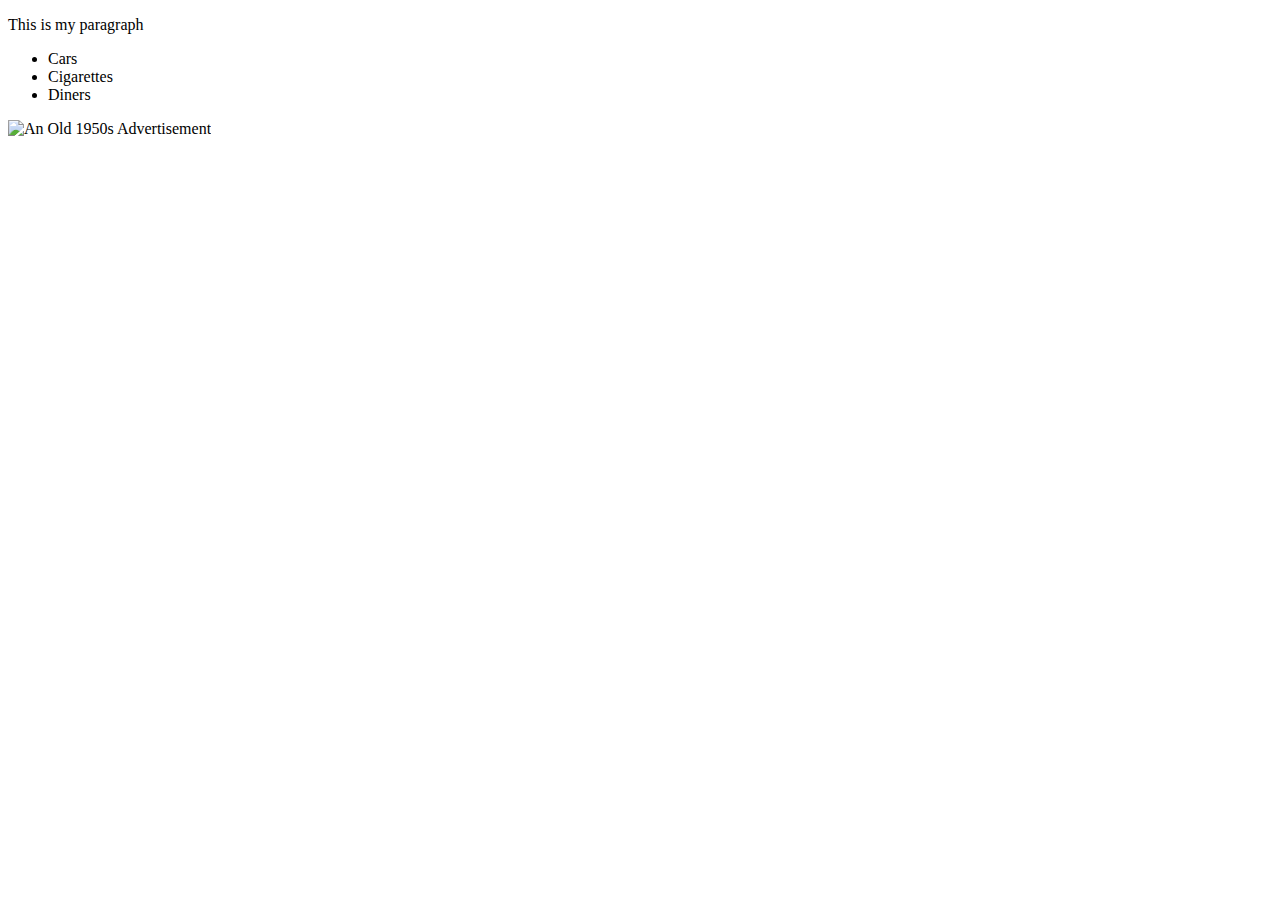
==== index.html @ a7d978a4 "Update index.html" ====
<!DOCTYPE html>
<html>
<head>
    <title>March 18, 2025</title>
</head>
<body>
    <p>This is my paragraph</p>
    <ul>
        <li>Cars</li>
        <li>Cigarettes</li>
        <li>Diners</li>
    </ul>

    <img src="50s ad.jpg" alt="An Old 1950s Advertisement">
</body>
</html>
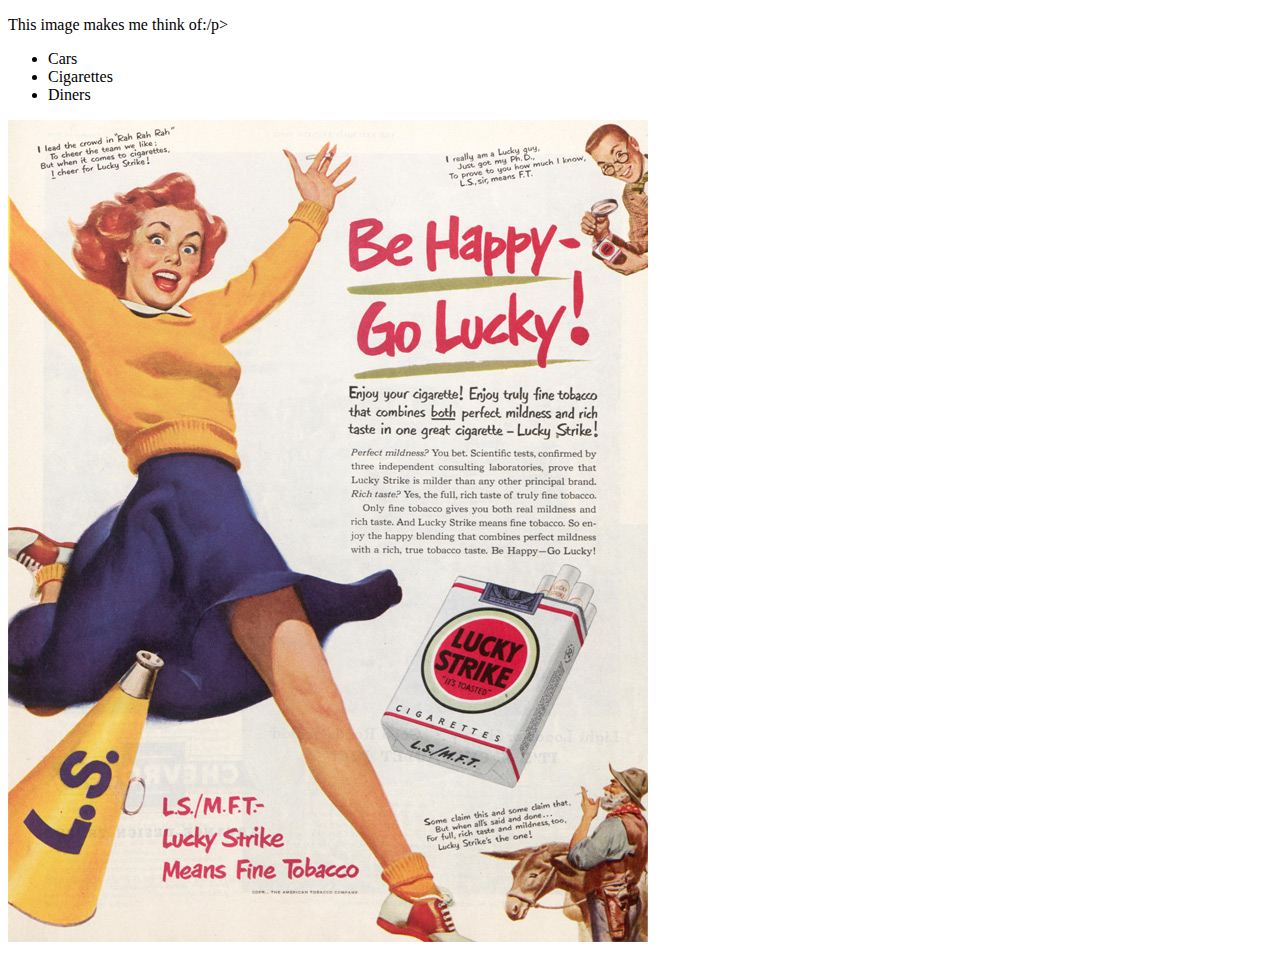
==== commit e4532174: "Update index.html" ====
--- a/index.html
+++ b/index.html
@@ -2,9 +2,13 @@
 <html>
 <head>
     <title>March 18, 2025</title>
+   <link rel="preconnect" href="https://fonts.googleapis.com">
+<link rel="preconnect" href="https://fonts.gstatic.com" crossorigin>
+<link href="https://fonts.googleapis.com/css2?family=Pacifico&display=swap" rel="stylesheet">
+    <link rel="stylesheet" href="styles.css">
 </head>
 <body>
-    <p>This is my paragraph</p>
+    <p>This image makes me think of:/p>
     <ul>
         <li>Cars</li>
         <li>Cigarettes</li>
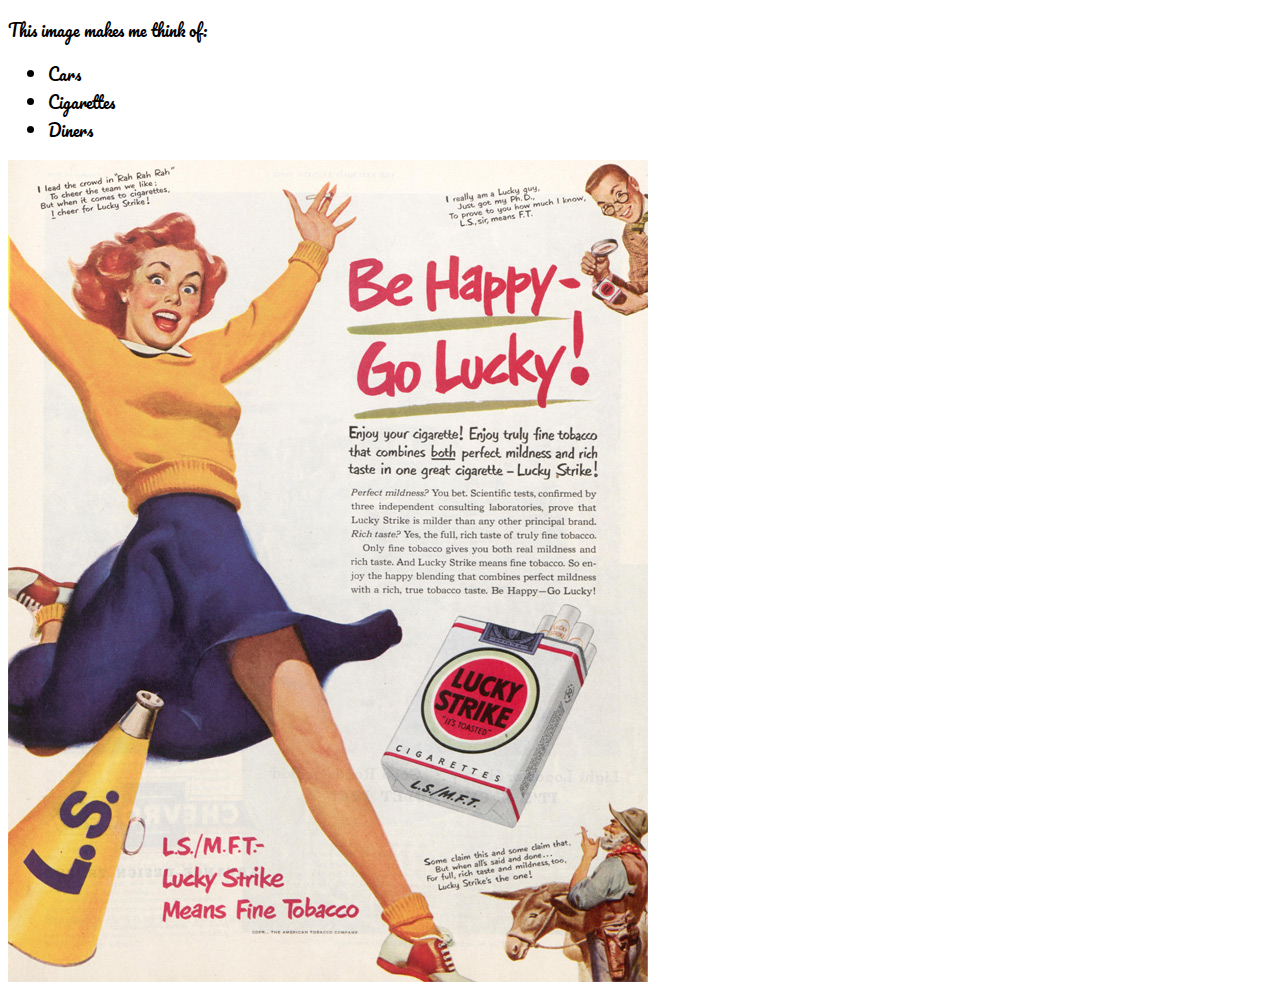
==== commit c3a97946: "Update index.html" ====
--- a/index.html
+++ b/index.html
@@ -8,7 +8,7 @@
     <link rel="stylesheet" href="styles.css">
 </head>
 <body>
-    <p>This image makes me think of:/p>
+    <p>This image makes me think of:</p>
     <ul>
         <li>Cars</li>
         <li>Cigarettes</li>
--- a/styles.css
+++ b/styles.css
@@ -0,0 +1,9 @@
+.pacifico-regular {
+    font-family: "Pacifico", cursive;
+    font-weight: 400;
+    font-style: normal;
+}
+
+body {
+    font-family: "Pacifico", cursive;
+}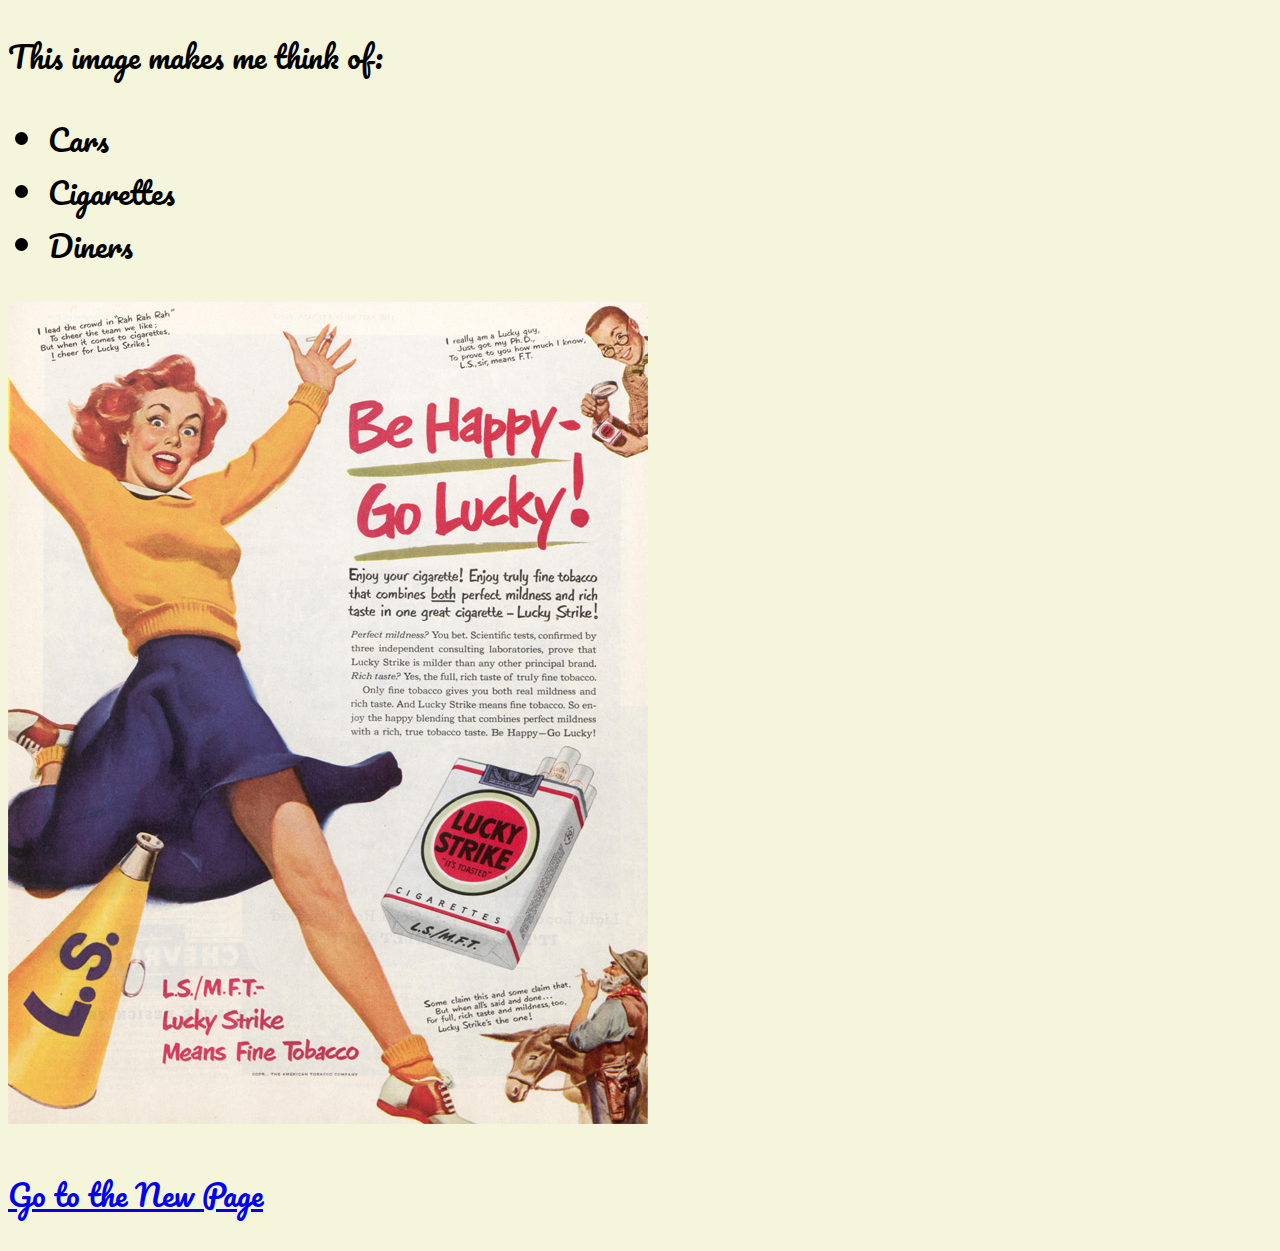
==== commit d5f7f11b: "Update index.html" ====
--- a/index.html
+++ b/index.html
@@ -16,5 +16,7 @@
     </ul>
 
     <img src="50s ad.jpg" alt="An Old 1950s Advertisement">
+
+    <p><a href="sample.html">Go to the New Page</a></p>
 </body>
 </html>
--- a/styles.css
+++ b/styles.css
@@ -6,4 +6,6 @@
 
 body {
     font-family: "Pacifico", cursive;
-}+    background-color: beige;
+    font-size: 30px; 
+}
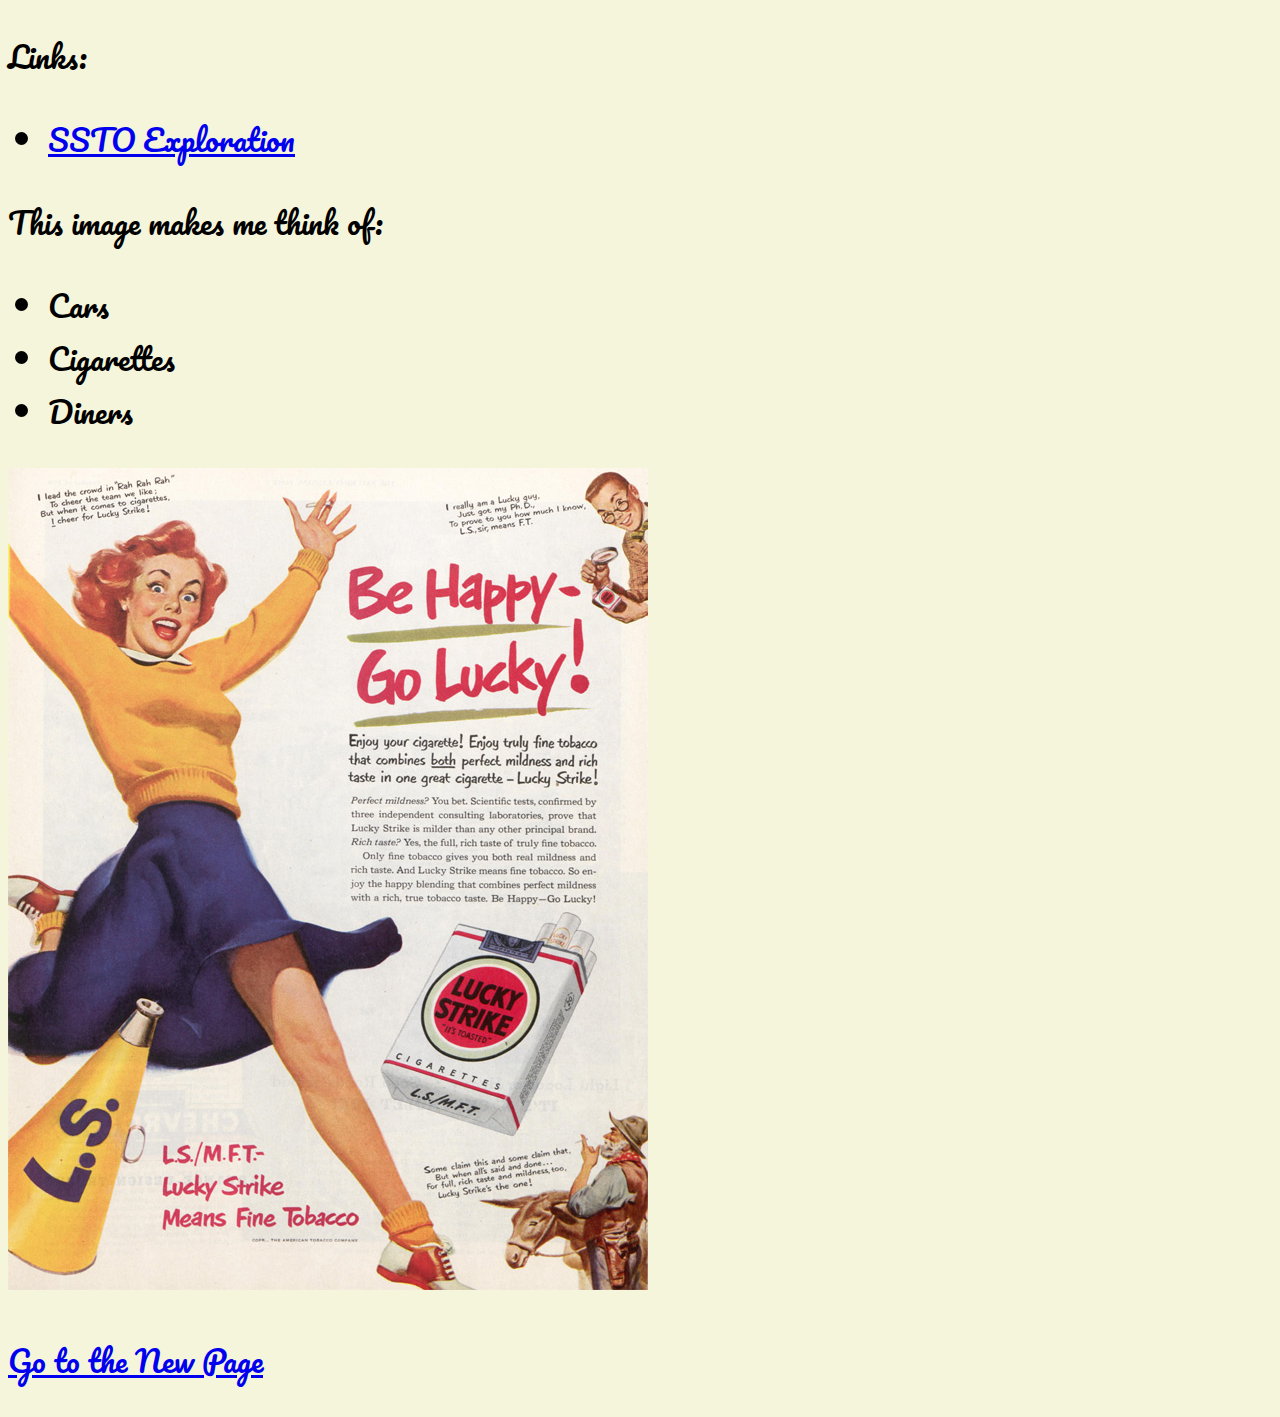
==== commit f5ffd79e: "Update index.html" ====
--- a/index.html
+++ b/index.html
@@ -8,6 +8,10 @@
     <link rel="stylesheet" href="styles.css">
 </head>
 <body>
+    <p> Links:</p>
+    <ul>
+        <li><a href="ssto.html">SSTO Exploration</a></li>
+    </ul>
     <p>This image makes me think of:</p>
     <ul>
         <li>Cars</li>
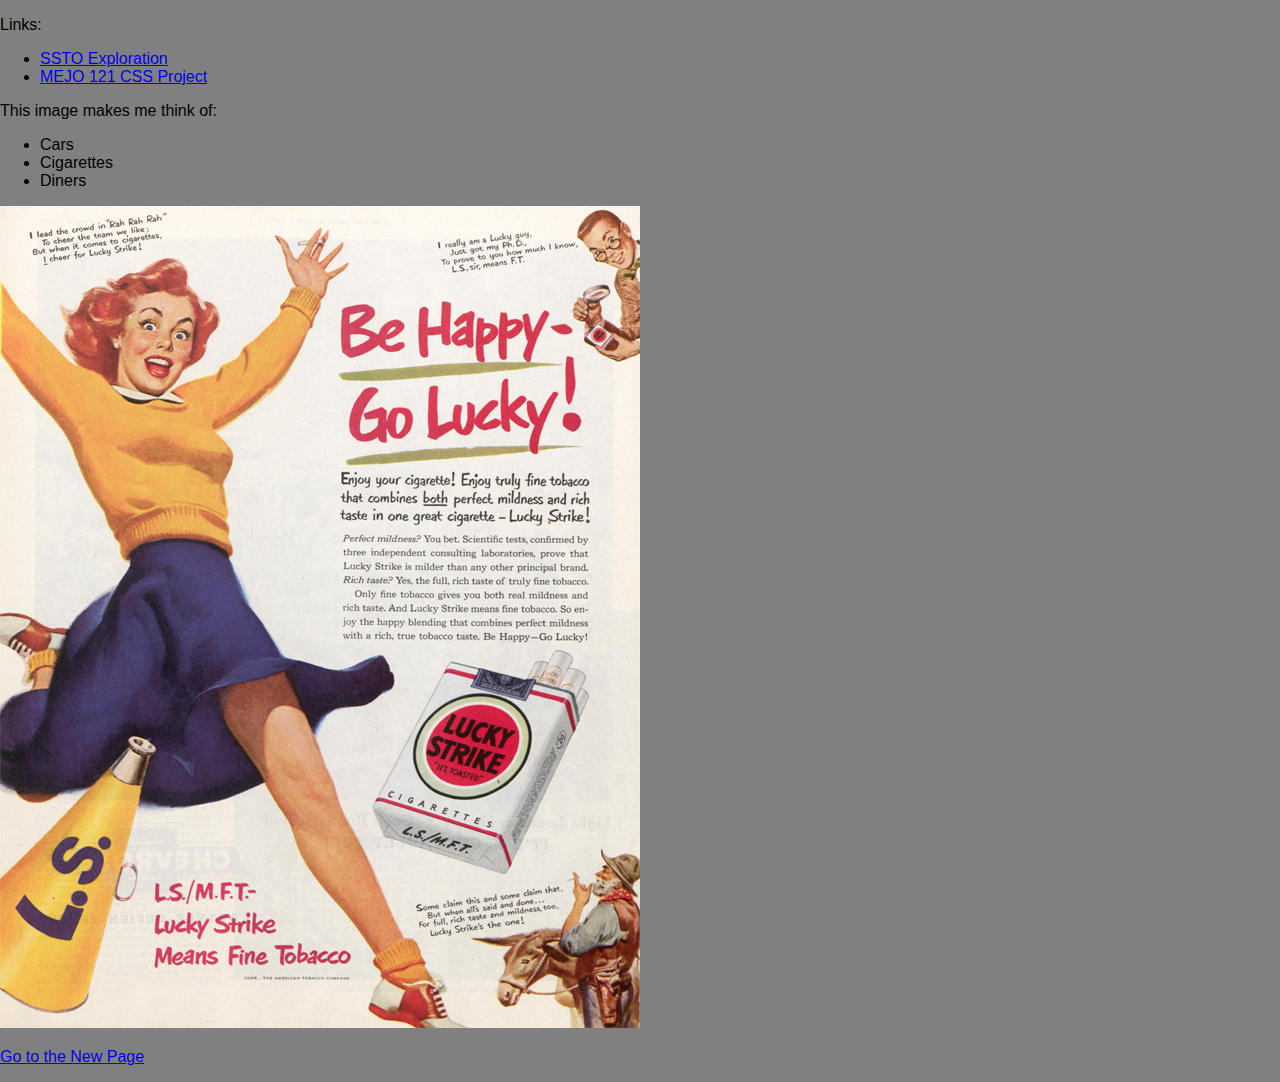
==== commit d4a26b5c: "Update index.html" ====
--- a/index.html
+++ b/index.html
@@ -11,6 +11,7 @@
     <p> Links:</p>
     <ul>
         <li><a href="ssto.html">SSTO Exploration</a></li>
+        <li><a href="portfolio.html"> MEJO 121 CSS Project</a></li>
     </ul>
     <p>This image makes me think of:</p>
     <ul>
--- a/styles.css
+++ b/styles.css
@@ -1,11 +1,74 @@
-.pacifico-regular {
-    font-family: "Pacifico", cursive;
+body {
+    font-family: "Jersey 10", sans-serif;
     font-weight: 400;
     font-style: normal;
-}
-
-body {
-    font-family: "Pacifico", cursive;
-    background-color: beige;
-    font-size: 30px; 
-}
+    margin: 0;
+    padding: 0;
+    background-color: grey; 
+  }
+  
+  #header {
+    position: absolute;
+    top: 0;
+    left: 0;
+    width: 100%;
+    height: 200px;
+    background-image: url('https://external-content.duckduckgo.com/iu/?u=https%3A%2F%2Fi.pinimg.com%2Foriginals%2F63%2F54%2F19%2F63541914bbec65ce15bad41050c15c11.jpg&f=1&nofb=1&ipt=60eed04ab21b59a545dda509a313755ac08612eb809a94f25c4508a9a83560c1&ipo=images');
+    background-position: center;
+    background-attachment: fixed;
+    padding: 20px;
+    box-sizing: border-box;
+    font-family: "Jersey 10", sans-serif;
+    font-weight: 400;
+    font-style: normal;
+    color: black;
+      }
+      
+  
+  
+  #header h1 {
+    margin: 0;
+    font-size: 8em;
+  }
+  
+  #navigation {
+    position: absolute;
+    top: 200px;
+    left: 0;
+    width: 100%;
+    background-color: #e0e0e0;
+    padding: 10px;
+    box-sizing: border-box;
+    display: flex;
+    justify-content: center;
+  }
+  
+  .nav-button {
+    background-color: #1b8317;
+    border: none;
+    color: white;
+    padding: 10px 20px;
+    text-align: center;
+    text-decoration: none;
+    display: inline-block;
+    font-size: 16px;
+    margin: 0 5px;
+    cursor: pointer;
+  }
+  
+  #content {
+    position: absolute;
+    top: 250px;
+    left: 10px;
+    width: 90%;
+    padding: 10px;
+    box-sizing: border-box;
+    color: white; 
+  }
+  
+  .content-text {
+    font-family: "Jersey 10", sans-serif;
+    font-weight: 400;
+    font-style: normal;
+    color: white; 
+  }
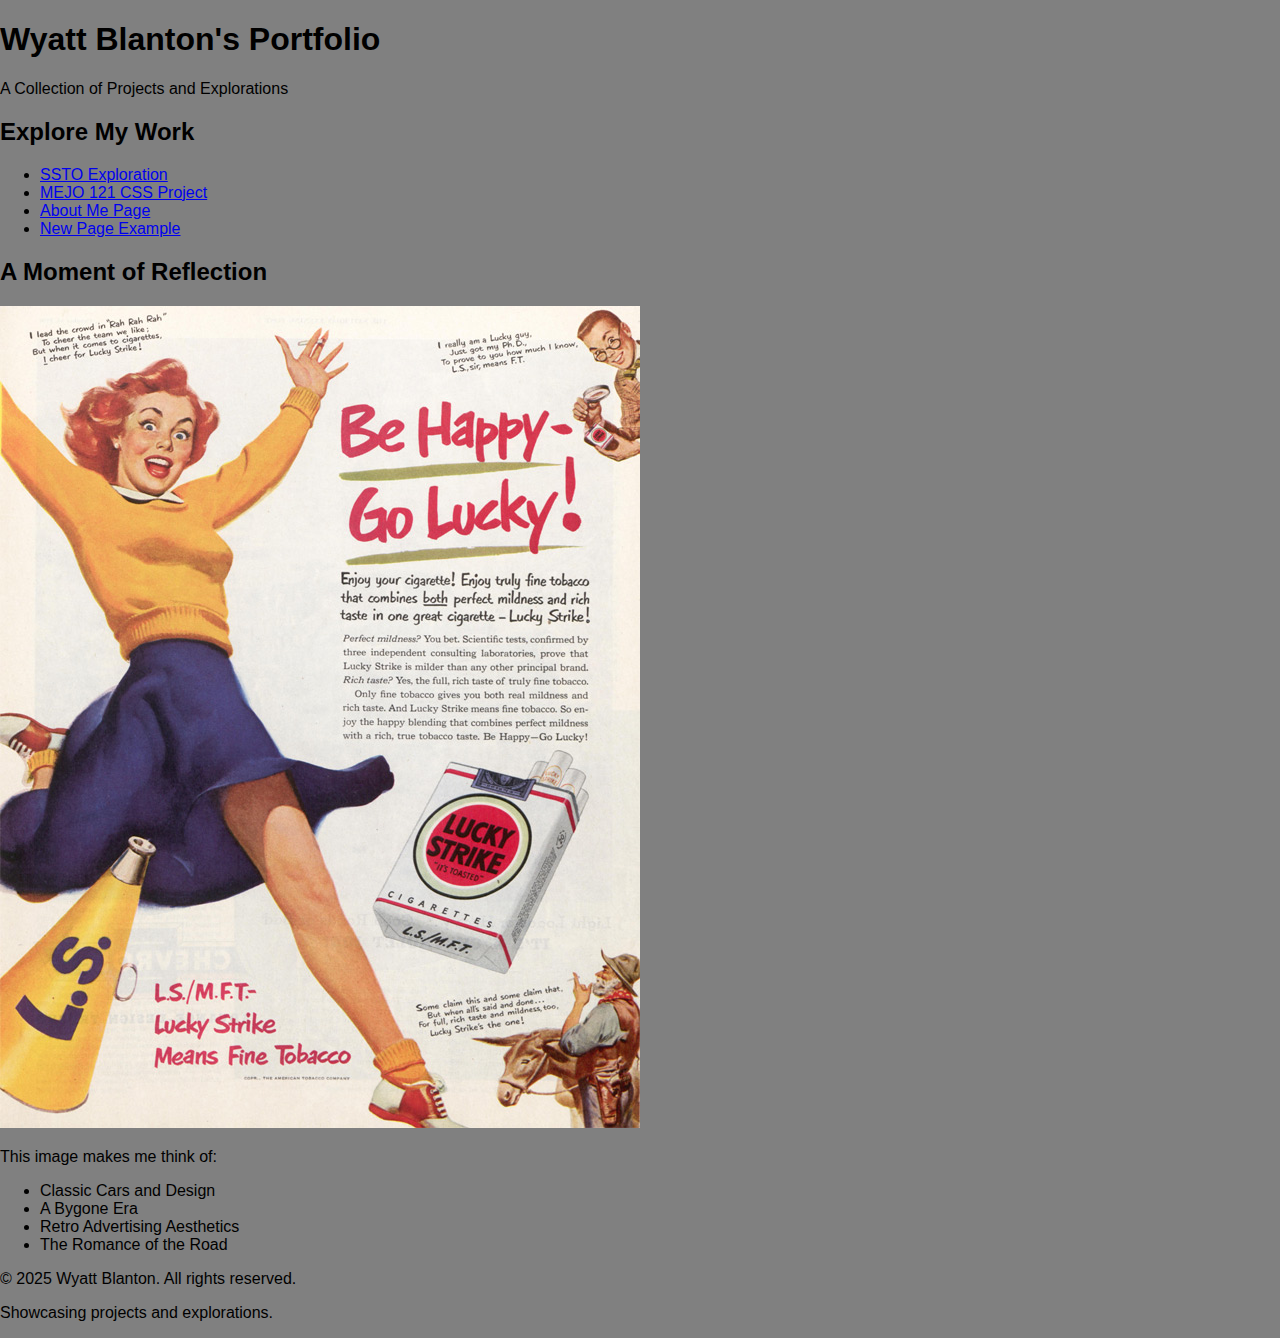
==== commit 015c4d80: "Update index.html" ====
--- a/index.html
+++ b/index.html
@@ -1,27 +1,49 @@
 <!DOCTYPE html>
-<html>
+<html lang="en">
 <head>
-    <title>March 18, 2025</title>
-   <link rel="preconnect" href="https://fonts.googleapis.com">
-<link rel="preconnect" href="https://fonts.gstatic.com" crossorigin>
-<link href="https://fonts.googleapis.com/css2?family=Pacifico&display=swap" rel="stylesheet">
+    <meta charset="UTF-8">
+    <meta name="viewport" content="width=device-width, initial-scale=1.0">
+    <title>Wyatt Blanton's Digital Showcase</title>
+    <link rel="preconnect" href="https://fonts.googleapis.com">
+    <link rel="preconnect" href="https://fonts.gstatic.com" crossorigin>
+    <link href="https://fonts.googleapis.com/css2?family=Pacifico&family=Roboto:wght@400;700&display=swap" rel="stylesheet">
     <link rel="stylesheet" href="styles.css">
 </head>
 <body>
-    <p> Links:</p>
-    <ul>
-        <li><a href="ssto.html">SSTO Exploration</a></li>
-        <li><a href="portfolio.html"> MEJO 121 CSS Project</a></li>
-    </ul>
-    <p>This image makes me think of:</p>
-    <ul>
-        <li>Cars</li>
-        <li>Cigarettes</li>
-        <li>Diners</li>
-    </ul>
+    <header class="hero">
+        <div class="hero-content">
+            <h1>Wyatt Blanton's Portfolio</h1>
+            <p class="tagline">A Collection of Projects and Explorations</p>
+        </div>
+    </header>
 
-    <img src="50s ad.jpg" alt="An Old 1950s Advertisement">
+    <section class="links-section">
+        <h2>Explore My Work</h2>
+        <ul class="link-list">
+            <li><a href="ssto.html" class="project-link">SSTO Exploration</a></li>
+            <li><a href="portfolio.html" class="project-link">MEJO 121 CSS Project</a></li>
+            <li><a href="about-me.html" class="project-link">About Me Page</a></li> <li><a href="sample.html" class="project-link">New Page Example</a></li>   </ul>
+    </section>
 
-    <p><a href="sample.html">Go to the New Page</a></p>
+    <section class="image-thought-section">
+        <h2>A Moment of Reflection</h2>
+        <div class="image-container">
+            <img src="50s ad.jpg" alt="An Old 1950s Advertisement" class="reflection-image">
+            <div class="thought-bubble">
+                <p>This image makes me think of:</p>
+                <ul class="thought-list">
+                    <li>Classic Cars and Design</li>
+                    <li>A Bygone Era</li>
+                    <li>Retro Advertising Aesthetics</li>
+                    <li>The Romance of the Road</li>
+                    </ul>
+            </div>
+        </div>
+    </section>
+
+    <footer>
+        <p>&copy; 2025 Wyatt Blanton. All rights reserved.</p>
+        <p class="footer-note">Showcasing projects and explorations.</p>
+    </footer>
 </body>
 </html>
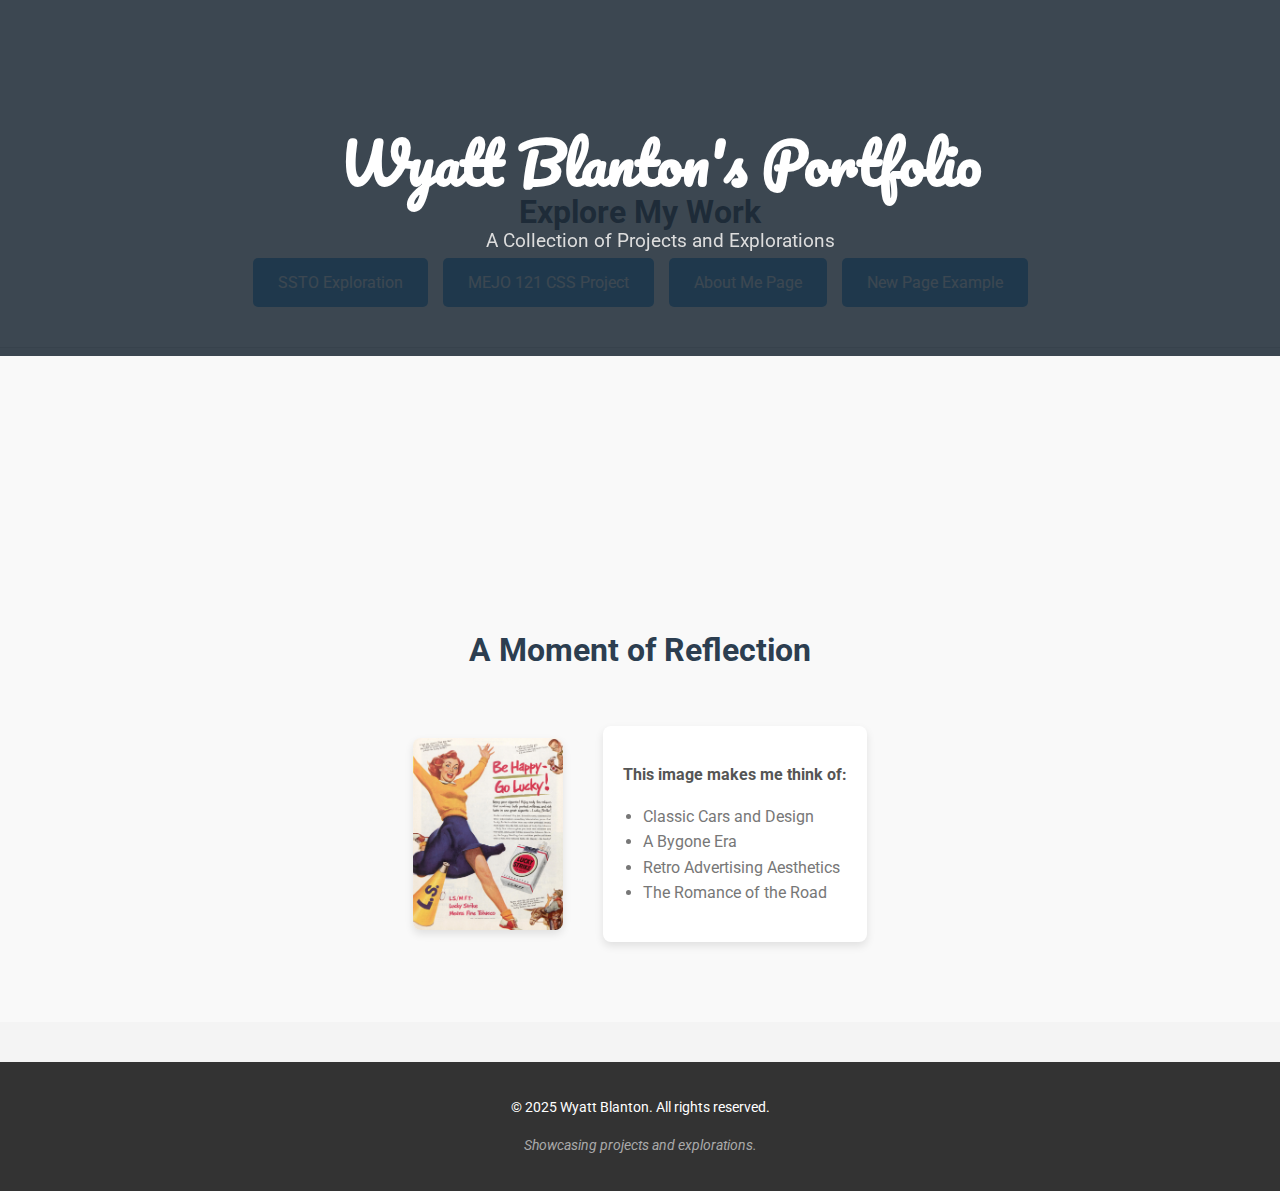
==== commit 5f76ffd9: "Update index.html" ====
--- a/index.html
+++ b/index.html
@@ -10,6 +10,7 @@
     <link rel="stylesheet" href="styles.css">
 </head>
 <body>
+    <header class="top-banner"></header>
     <header class="hero">
         <div class="hero-content">
             <h1>Wyatt Blanton's Portfolio</h1>
--- a/styles.css
+++ b/styles.css
@@ -1,74 +1,174 @@
 body {
-    font-family: "Jersey 10", sans-serif;
-    font-weight: 400;
-    font-style: normal;
+    font-family: 'Roboto', sans-serif; /* More professional and readable font */
     margin: 0;
     padding: 0;
-    background-color: grey; 
-  }
-  
-  #header {
-    position: absolute;
+    background-color: #f4f4f4; /* Light, clean background */
+    color: #333; /* Dark, readable text */
+    line-height: 1.6;
+}
+
+/* Hero Section (Top Banner) */
+.hero {
+    background-color: rgba(44, 62, 80, 0.8); /* Slightly transparent dark background */
+    color: #fff;
+    padding: 80px 20px;
+    text-align: center;
+    background-image: linear-gradient(rgba(0, 0, 0, 0.3), rgba(0, 0, 0, 0.3)), url('https://images.unsplash.com/photo-1637610742058-4f773a6d36d8?q=80&w=2564&auto=format&fit=crop&ixlib=rb-4.0.3&ixid=M3wxMjA3fDB8MHxwaG90by1wYWdlfHx8fGVufDB8fHx8fA%3D%3D');
+    background-size: cover;
+    background-position: bottom; /* Changed to bottom to show the bottom of the hero image */
+    position: fixed; /* Make it move with the page */
     top: 0;
     left: 0;
     width: 100%;
-    height: 200px;
-    background-image: url('https://external-content.duckduckgo.com/iu/?u=https%3A%2F%2Fi.pinimg.com%2Foriginals%2F63%2F54%2F19%2F63541914bbec65ce15bad41050c15c11.jpg&f=1&nofb=1&ipt=60eed04ab21b59a545dda509a313755ac08612eb809a94f25c4508a9a83560c1&ipo=images');
-    background-position: center;
-    background-attachment: fixed;
+    z-index: 100; /* Ensure it stays on top of other content */
+}
+
+.hero-content {
+    max-width: 800px;
+    margin: 0 auto;
+}
+
+.hero h1 {
+    font-family: 'Pacifico', cursive; /* More decorative for the main title */
+    font-size: 3.5em;
+    margin-bottom: 10px;
+}
+
+.hero .tagline {
+    font-size: 1.2em;
+    color: #ddd;
+}
+
+/* Links Section */
+.links-section {
+    padding: 160px 20px 40px 20px; /* Increased top padding to account for the fixed header */
+    text-align: center;
+    background-color: #fff;
+    border-bottom: 1px solid #ddd;
+}
+
+.links-section h2 {
+    font-size: 2em;
+    margin-bottom: 20px;
+    color: #2c3e50;
+}
+
+.link-list {
+    list-style: none;
+    padding: 0;
+    margin: 0;
+    display: flex;
+    flex-wrap: wrap;
+    justify-content: center;
+    gap: 15px;
+}
+
+.link-list a { /* Style the anchor tags directly as buttons */
+    display: inline-block;
+    padding: 12px 25px;
+    background-color: #3498db; /* Bright, inviting color */
+    color: #fff;
+    text-decoration: none;
+    border-radius: 5px;
+    font-size: 1em;
+    transition: background-color 0.3s ease;
+}
+
+.link-list a:hover {
+    background-color: #2980b9;
+}
+
+/* Image and Thought Section */
+.image-thought-section {
+    padding: 250px 20px 80px 20px; /* Increased top padding to push it down */
+    background-color: #f9f9f9;
+    display: flex;
+    flex-direction: column;
+    align-items: center;
+    gap: 30px;
+}
+
+.image-thought-section h2 {
+    font-size: 2em;
+    color: #2c3e50;
+    margin-bottom: 20px;
+}
+
+.image-container {
+    display: flex;
+    gap: 40px;
+    align-items: center;
+    max-width: 900px;
+}
+
+.reflection-image {
+    max-width: 150px; /* Increased size for better visibility */
+    height: auto;
+    border-radius: 8px;
+    box-shadow: 0 4px 8px rgba(0, 0, 0, 0.1);
+    object-fit: contain; /* Or 'cover' - experiment to see what looks best */
+    object-position: bottom; /* Show the bottom of the image */
+}
+
+.thought-bubble {
+    background-color: #fff;
     padding: 20px;
-    box-sizing: border-box;
-    font-family: "Jersey 10", sans-serif;
-    font-weight: 400;
-    font-style: normal;
-    color: black;
-      }
-      
-  
-  
-  #header h1 {
-    margin: 0;
-    font-size: 8em;
-  }
-  
-  #navigation {
-    position: absolute;
-    top: 200px;
-    left: 0;
-    width: 100%;
-    background-color: #e0e0e0;
-    padding: 10px;
-    box-sizing: border-box;
-    display: flex;
-    justify-content: center;
-  }
-  
-  .nav-button {
-    background-color: #1b8317;
-    border: none;
-    color: white;
-    padding: 10px 20px;
+    border-radius: 8px;
+    box-shadow: 0 4px 8px rgba(0, 0, 0, 0.1);
+}
+
+.thought-bubble p {
+    font-weight: bold;
+    margin-bottom: 10px;
+    color: #555;
+}
+
+.thought-list {
+    list-style: disc;
+    padding-left: 20px;
+    color: #777;
+}
+
+/* Footer */
+footer {
+    background-color: #333;
+    color: #fff;
     text-align: center;
-    text-decoration: none;
-    display: inline-block;
-    font-size: 16px;
-    margin: 0 5px;
-    cursor: pointer;
-  }
-  
-  #content {
-    position: absolute;
-    top: 250px;
-    left: 10px;
-    width: 90%;
-    padding: 10px;
-    box-sizing: border-box;
-    color: white; 
-  }
-  
-  .content-text {
-    font-family: "Jersey 10", sans-serif;
-    font-weight: 400;
-    font-style: normal;
-    color: white; 
-  }
+    padding: 20px;
+    font-size: 0.9em;
+    margin-top: 40px;
+}
+
+.footer-note {
+    color: #aaa;
+    font-style: italic;
+}
+
+/* Mobile Responsive Design (Basic) */
+@media (max-width: 768px) {
+    .links-section {
+        padding-top: 200px; /* Adjust top padding for smaller screens */
+    }
+
+    .link-list {
+        flex-direction: column;
+        align-items: stretch;
+    }
+
+    .link-list a {
+        margin: 5px 0;
+    }
+
+    .image-container {
+        flex-direction: column;
+        align-items: center;
+    }
+
+    .reflection-image {
+        max-width: 70%; /* Adjust image size on smaller screens */
+    }
+
+    .thought-bubble {
+        width: 90%;
+    }
+}
